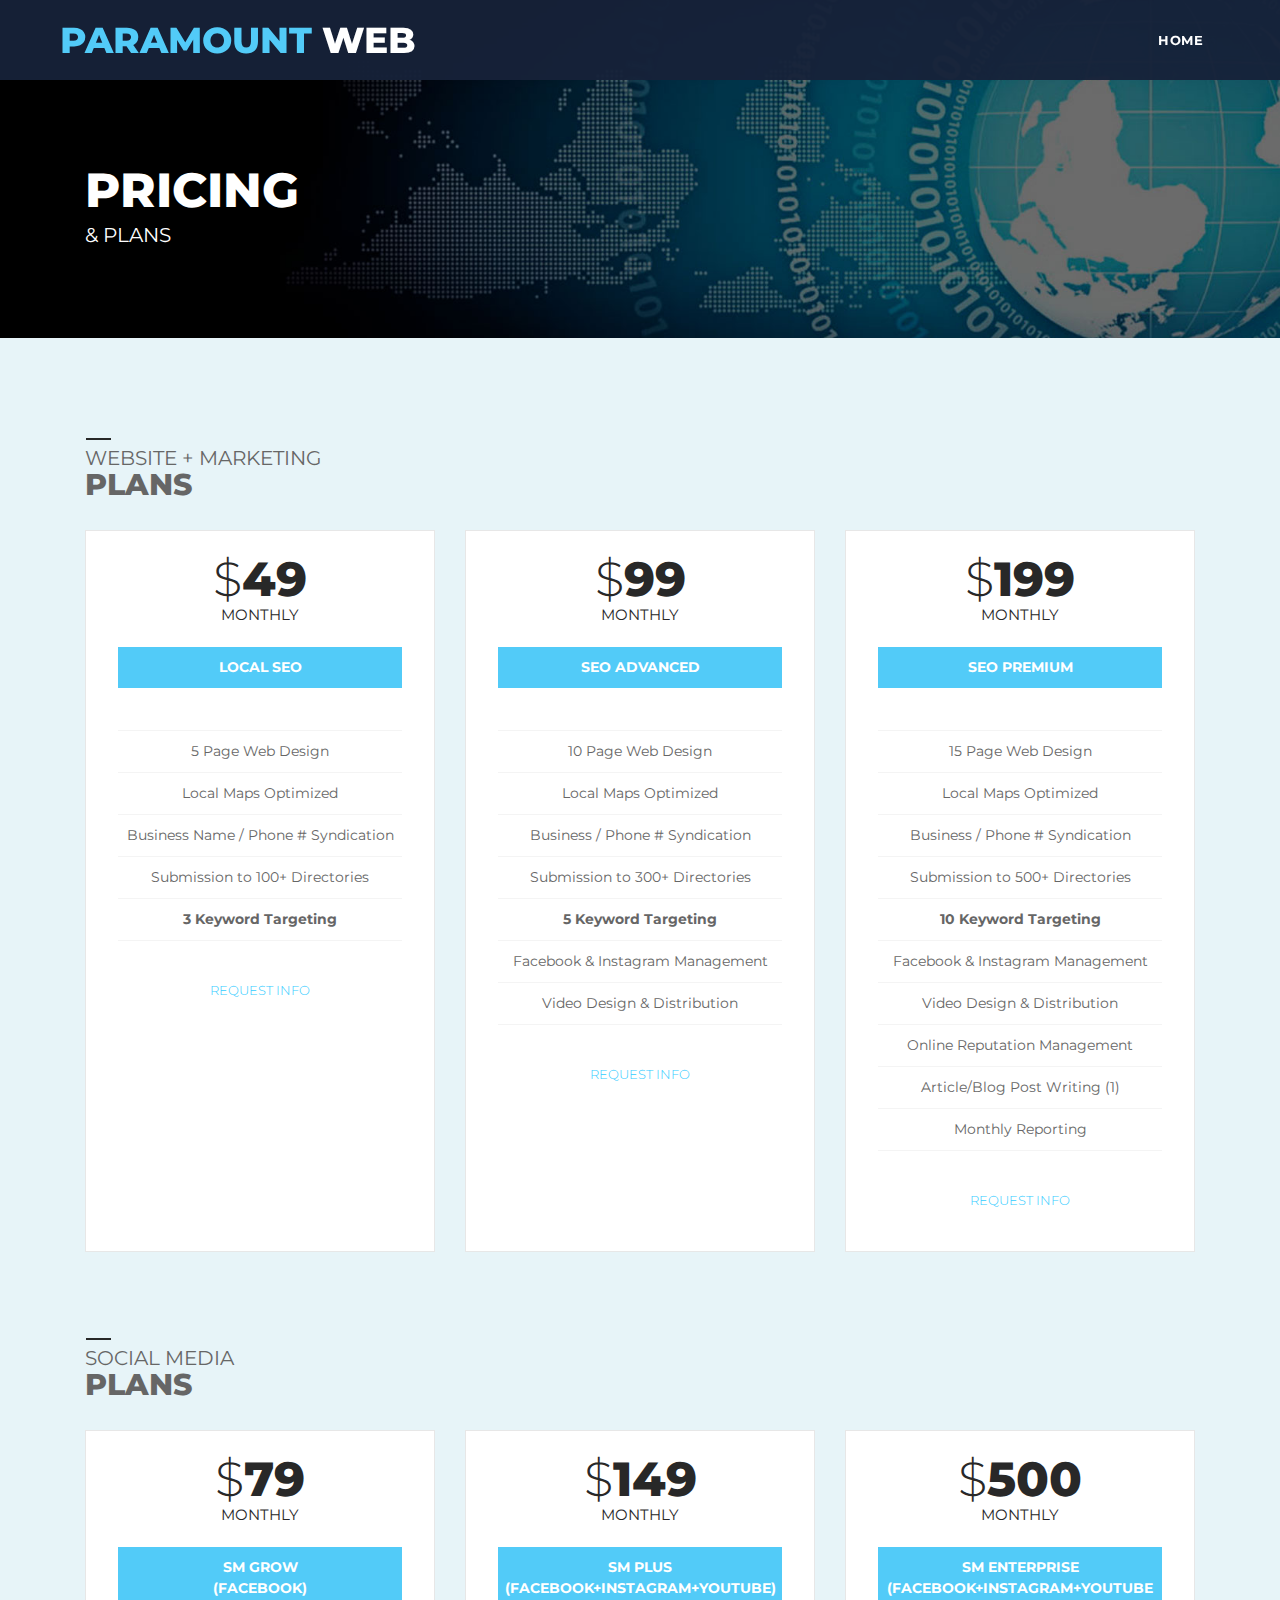
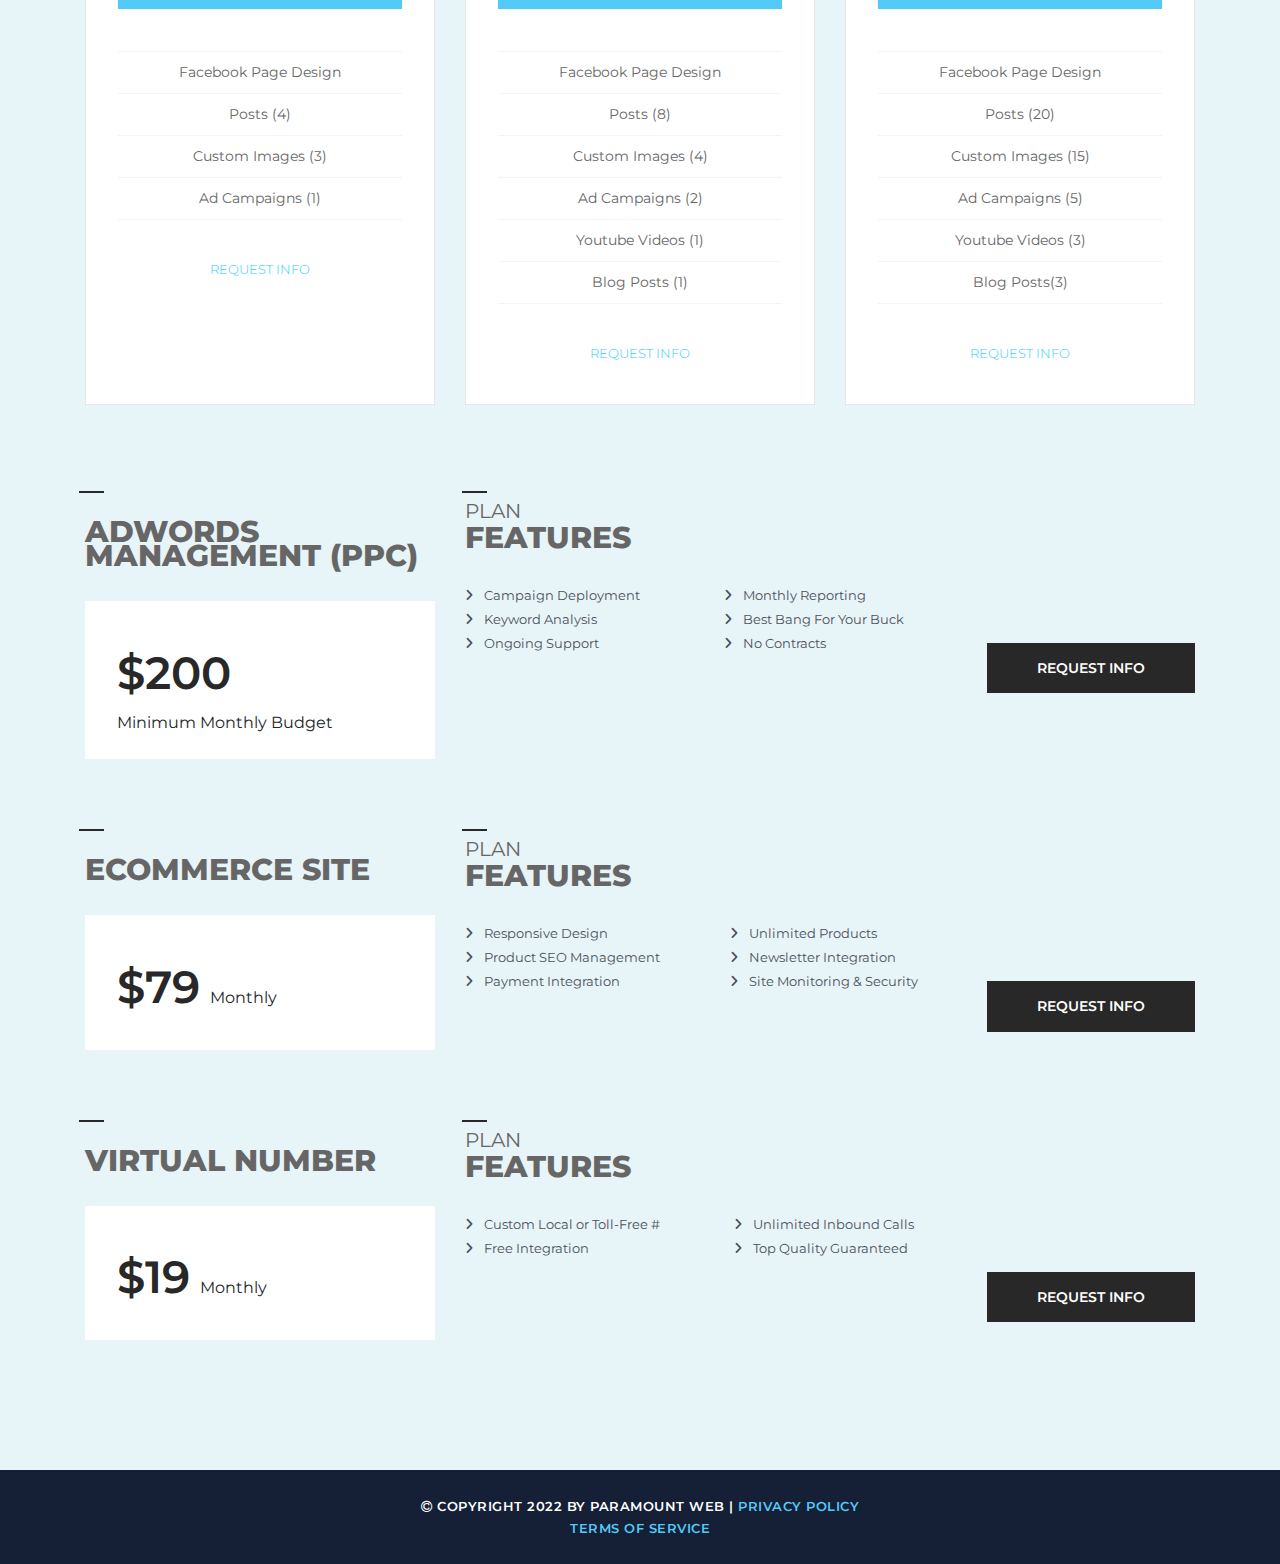
==== plans.html @ e4fd6c85 "finall push" ====
<!DOCTYPE html>
<html lang="en">

<head>
  <meta charset="utf-8" />
  <meta name="viewport" content="width=device-width, initial-scale=1, shrink-to-fit=no" />
  <meta name="description" content="" />
  <meta name="author" content="" />
  <link href="https://fonts.googleapis.com/css?family=Montserrat:100,200,300,400,500,600,700,800,900"
    rel="stylesheet" />

  <title>Paramount Web : A Full Service Web Design & Marketing Firm</title>

  <!-- Bootstrap core CSS -->
  <link href="vendor/bootstrap/css/bootstrap.min.css" rel="stylesheet" />
  <link rel="stylesheet" href="https://cdnjs.cloudflare.com/ajax/libs/font-awesome/6.1.1/css/all.min.css" />

  <!-- Additional CSS Files -->
  <link rel="stylesheet" href="css/fontawesome.css" />
  <link rel="stylesheet" href="css/style.css" />
  <link rel="stylesheet" href="css/owl.css" />
  <link rel="stylesheet" href="css/lightbox.css" />
</head>

<body>
  <!--header-->
  <header class="main-header clearfix" role="header">
    <div class="logo">
      <a href="#"><em>Paramount</em> Web</a>
    </div>
    <a href="#menu" class="menu-link"><i class="fa fa-bars"></i></a>
    <nav id="menu" class="main-nav" role="navigation">
      <ul class="main-menu">
        <li><a href="index.html">Home</a></li>
        <!-- <li><a href="#section2">About Us</a>
        <li><a href="#section4">Services</a></li>
        <li><a href="plans.html">Plans & Pricing</a></li>
        <li><a href="#section5">Our Work</a></li>
        <li><a href="#section7">Gallery</a></li>
        <li><a href="#section6">Contact</a></li> -->
      </ul>
    </nav>
  </header>
  <!--header-end-->

  <!-- breadcumb -->
  <div class="breadcumb">
    <div class="container">
      <h1>
        Pricing<span class="m_1"><br />
          & Plans</span>
      </h1>
    </div>
  </div>
  <!-- breadcumb-end -->

  <!-- main -->
  <div class="main">
    <div class="container">
      <div class="pricingPlan">
        <div class="websiteMarketing">
          <div class="section__title">
            <h4 class="title">
              <p class="para">
                <span class="m_1">WEBSITE + MARKETING<br /> </span>Plans
              </p>
            </h4>
          </div>
          <div class="row">
            <div class="col-md-4 mb-3">
              <div class="pricing-table-grid plan_box">
                <h3>
                  <span class="dollar">$</span>49<br />
                  <span class="month">Monthly</span>
                </h3>
                <ul>
                  <li><span>Local SEO </span></li>
                  <li><a href="#">5 Page Web Design</a></li>
                  <li><a href="#">Local Maps Optimized</a></li>
                  <li><a href="#">Business Name / Phone # Syndication</a></li>
                  <li><a href="#">Submission to 100+ Directories</a></li>
                  <li>
                    <a href="#"><strong>3 Keyword Targeting</strong></a>
                  </li>
                </ul>
                <div class="reqInfo">
                  <p>&nbsp;</p>
                  <p><a href="contact.html">REQUEST INFO </a></p>
                </div>
              </div>
            </div>
            <div class="col-md-4 mb-3">
              <div class="pricing-table-grid plan_box">
                <h3>
                  <span class="dollar">$</span>99<br />
                  <span class="month">Monthly</span>
                </h3>
                <ul>
                  <li><span>SEO Advanced</span></li>
                  <li><a href="#">10 Page Web Design</a></li>
                  <li><a href="#">Local Maps Optimized </a></li>
                  <li><a href="#">Business / Phone # Syndication </a></li>
                  <li><a href="#">Submission to 300+ Directories</a></li>
                  <li>
                    <a href="#"><strong>5 Keyword Targeting</strong></a>
                  </li>
                  <li>
                    <a href="#">Facebook &amp; Instagram Management </a>
                  </li>
                  <li><a href="#">Video Design &amp; Distribution </a></li>
                </ul>
                <div class="reqInfo">
                  <p>&nbsp;</p>
                  <p><a href="contact.html">REQUEST INFO </a></p>
                </div>
              </div>
            </div>
            <div class="col-md-4 mb-3">
              <div class="pricing-table-grid plan_box">
                <h3>
                  <span class="dollar">$</span>199<br />
                  <span class="month">MONTHLY</span>
                </h3>
                <ul>
                  <li><span>SEO Premium</span></li>
                  <li><a href="#">15 Page Web Design</a></li>
                  <li><a href="#">Local Maps Optimized </a></li>
                  <li><a href="#">Business / Phone # Syndication</a></li>
                  <li><a href="#">Submission to 500+ Directories</a></li>
                  <li>
                    <a href="#"><strong>10 Keyword Targeting</strong></a>
                  </li>
                  <li>
                    <a href="#">Facebook &amp; Instagram Management </a>
                  </li>
                  <li><a href="#">Video Design &amp; Distribution </a></li>
                  <li><a href="#">Online Reputation Management </a></li>
                  <li><a href="#">Article/Blog Post Writing (1)</a></li>
                  <li><a href="#">Monthly Reporting</a></li>
                </ul>
                <div class="reqInfo">
                  <p>&nbsp;</p>
                  <p><a href="contact.html">REQUEST INFO </a></p>
                </div>
              </div>
            </div>
          </div>
        </div>
        <div class="socialMedia section__padding">
          <div class="section__title">
            <h4 class="title">
              <p class="para">
                <span class="m_1">SOCIAL MEDIA<br /> </span>PLANS
              </p>
            </h4>
          </div>
          <div class="row">
            <div class="col-md-4 mb-3">
              <div class="pricing-table-grid plan_box">
                <h3>
                  <span class="dollar">$</span>79<br />
                  <span class="month">MONTHLY</span>
                </h3>
                <ul>
                  <li>
                    <span>SM Grow <br />(Facebook)</span>
                  </li>
                  <li><a href="#">Facebook Page Design</a></li>
                  <li><a href="#">Posts (4)</a></li>
                  <li><a href="#">Custom Images (3)</a></li>
                  <li><a href="#">Ad Campaigns (1)</a></li>
                </ul>
                <div class="reqInfo">
                  <p>&nbsp;</p>
                  <p><a href="contact.html">REQUEST INFO </a></p>
                </div>
              </div>
            </div>
            <div class="col-md-4 mb-3">
              <div class="pricing-table-grid plan_box">
                <h3>
                  <span class="dollar">$</span>149<br />
                  <span class="month">MONTHLY</span>
                </h3>
                <ul>
                  <li><span> SM Plus (Facebook+Instagram+Youtube)</span></li>
                  <li><a href="#">Facebook Page Design</a></li>
                  <li><a href="#">Posts (8) </a></li>
                  <li><a href="#">Custom Images (4) </a></li>
                  <li><a href="#">Ad Campaigns (2) </a></li>
                  <li><a href="#">Youtube Videos (1) </a></li>
                  <li><a href="#">Blog Posts (1) </a></li>
                </ul>
                <div class="reqInfo">
                  <p>&nbsp;</p>
                  <p><a href="contact.html">REQUEST INFO </a></p>
                </div>
              </div>
            </div>
            <div class="col-md-4 mb-3">
              <div class="pricing-table-grid plan_box">
                <h3>
                  <span class="dollar">$</span>500<br />
                  <span class="month">MONTHLY</span>
                </h3>
                <ul>
                  <li>
                    <span>SM Enterprise (Facebook+Instagram+Youtube</span>
                  </li>
                  <li><a href="#">Facebook Page Design</a></li>
                  <li><a href="#">Posts (20) </a></li>
                  <li><a href="#">Custom Images (15) </a></li>
                  <li><a href="#">Ad Campaigns (5) </a></li>
                  <li><a href="#">Youtube Videos (3) </a></li>
                  <li><a href="#">Blog Posts(3) </a></li>
                </ul>
                <div class="reqInfo">
                  <p>&nbsp;</p>
                  <p><a href="contact.html">REQUEST INFO </a></p>
                </div>
              </div>
            </div>
          </div>
        </div>
        <div class="adwords section__padding">
          <div class="row">
            <div class="col-md-4">
              <div class="section__title">
                <h4 class="title">
                  <p class="para">
                    <br />
                    Adwords Management (PPC)
                  </p>
                </h4>
              </div>
              <ul class="offer">
                <li>
                  <p class="m_3">
                    <span class="m_4"><br /> </span>$200
                  </p>
                </li>
                <li>Minimum Monthly Budget</li>
                <li class="last"></li>
              </ul>
            </div>
            <div class="col-md-8">
              <div class="section__title">
                <h4 class="title">
                  <p class="para">
                    <span class="m_1">Plan<br /> </span>Features
                  </p>
                </h4>
              </div>
              <div class="d-flex justify-content-between flex-wrap">
                <div class="list_1">
                  <ul>
                    <li>
                      <a href=""><i class="fa-solid fa-angle-right"></i> <span> Campaign
                          Deployment</span>
                      </a>
                    </li>
                    <li>
                      <a href="">
                        <i class="fa-solid fa-angle-right"></i> <span> Keyword
                          Analysis
                        </span> </a>
                    </li>
                    <li>
                      <a href="">
                        <i class="fa-solid fa-angle-right"></i> <span> Ongoing Support
                      </a></span>
                    </li>
                  </ul>
                </div>

                <div class="list_1">
                  <ul>
                    <li>
                      <a href="">
                        <i class="fa-solid fa-angle-right"></i> <span> Monthly
                          Reporting
                        </span> </a>
                    </li>
                    <li>
                      <a href="">
                        <i class="fa-solid fa-angle-right"></i> <span> Best Bang For
                          Your Buck</span>
                      </a>
                    </li>
                    <li>
                      <a href="">
                        <i class="fa-solid fa-angle-right"></i> <span> No Contracts
                      </a></span>
                    </li>
                  </ul>
                </div>

                <a class="but1" href="plans.html">Request Info</a>
              </div>
            </div>
          </div>
        </div>
        <div class="virtualNumber section__padding">
          <div class="row">
            <div class="col-md-4">
              <div class="section__title">
                <h4 class="title">
                  <p class="para">
                    <br />
                    ECOMMERCE SITE
                  </p>
                </h4>
              </div>
              <ul class="offer">
                <li>
                  <p class="m_3">
                    <span class="m_4"><br /> </span>$79
                  </p>
                </li>
                <li>Monthly</li>
                <li class="last"></li>
              </ul>
            </div>
            <div class="col-md-8">
              <div class="section__title">
                <h4 class="title">
                  <p class="para">
                    <span class="m_1">Plan<br /> </span>Features
                  </p>
                </h4>
              </div>
              <div class="d-flex justify-content-between flex-wrap">
                <div class="list_1">
                  <ul>
                    <li>
                      <a href="">
                        <i class="fa-solid fa-angle-right"></i> <span> Responsive
                          Design</span>
                      </a>
                    </li>
                    <li>
                      <a href="">
                        <i class="fa-solid fa-angle-right"></i> <span> Product SEO
                          Management</span>
                      </a>
                    </li>
                    <li>
                      <a href="">
                        <i class="fa-solid fa-angle-right"></i> <span> Payment
                          Integration
                        </span> </a>
                    </li>
                  </ul>
                </div>

                <div class="list_1">
                  <ul>
                    <li>
                      <a href="">
                        <i class="fa-solid fa-angle-right"></i> <span> Unlimited
                          Products</span>
                      </a>
                    </li>
                    <li>
                      <a href="">
                        <i class="fa-solid fa-angle-right"></i> <span> Newsletter
                          Integration</span>
                      </a>
                    </li>
                    <li>
                      <a href="">
                        <i class="fa-solid fa-angle-right"></i> <span> Site Monitoring
                          &amp; Security</span>
                      </a>
                    </li>
                  </ul>
                </div>

                <a class="but1" href="plans.html">Request Info</a>
              </div>
            </div>
          </div>
        </div>
        <div class="virtualNumber section__padding">
          <div class="row">
            <div class="col-md-4">
              <div class="section__title">
                <h4 class="title">
                  <p class="para">
                    <br />
                    VIRTUAL NUMBER
                  </p>
                </h4>
              </div>
              <ul class="offer">
                <li>
                  <p class="m_3">
                    <span class="m_4"><br /> </span>$19
                  </p>
                </li>
                <li>Monthly</li>
                <li class="last"></li>
              </ul>
            </div>
            <div class="col-md-8">
              <div class="section__title">
                <h4 class="title">
                  <p class="para">
                    <span class="m_1">Plan<br /> </span>Features
                  </p>
                </h4>
              </div>
              <div class="d-flex justify-content-between flex-wrap">
                <div class="list_1">
                  <ul>
                    <li>
                      <a href="">
                        <i class="fa-solid fa-angle-right"></i> <span> Custom Local or
                          Toll-Free #</span>
                      </a>
                    </li>
                    <li>
                      <a href="">
                        <i class="fa-solid fa-angle-right"></i> <span> Free
                          Integration
                        </span> </a>
                    </li>
                  </ul>
                </div>

                <div class="list_1">
                  <ul>
                    <li>
                      <a href=""><i class="fa-solid fa-angle-right"></i> <span> Unlimited
                          Inbound Calls</span>
                      </a>
                    </li>
                    <li>
                      <a href=""><i class="fa-solid fa-angle-right"></i> <span> Top Quality
                          Guaranteed</span>
                      </a>
                    </li>
                  </ul>
                </div>

                <a class="but1" href="plans.html">Request Info</a>
              </div>
            </div>
          </div>
        </div>
      </div>
    </div>
  </div>
  <!-- main-end -->

  <!--footer-->
  <footer>
    <div class="container">
      <div class="row">
        <div class="col-md-12">
          <p>
            <i class="fa fa-copyright"></i> Copyright 2022 by Paramount Web |
            <a href="privacy.html" rel="sponsored" target="_blank">Privacy Policy</a><br />
            <a href="terms.html" rel="sponsored" target="_blank">Terms Of Service</a>
          </p>
        </div>
      </div>
    </div>
  </footer>
  <!--footer-end -->

  <!-- Scripts -->
  <!-- Bootstrap core JavaScript -->
  <script src="vendor/jquery/jquery.min.js"></script>
  <script src="vendor/bootstrap/js/bootstrap.bundle.min.js"></script>

  <script src="js/isotope.min.js"></script>
  <script src="js/owl-carousel.js"></script>
  <script src="js/lightbox.js"></script>
  <script src="js/tabs.js"></script>
  <script src="js/video.js"></script>
  <script src="js/slick-slider.js"></script>
  <script src="js/custom.js"></script>
</body>

</html>
---- css/style.css ----
/*

*/

@import url(fontawesome.css);
@import url(
  "<link href="https://fonts.googleapis.com/css?family=Montserrat:100,
  200,
  300,
  400,
  500,
  600,
  700,
  800,
  900" rel="stylesheet">"
);
body {
  font-family: "Montserrat", sans-serif;
}
html {
  scroll-behavior: smooth;
}

/* Basic */

a {
  color: #3cf;
  text-decoration: none;
}

a:hover {
  color: #fc3;
  text-decoration: none;
}

ul {
  padding: 0px;
  margin: 0px;
  list-style: none;
}

p {
  font-size: 13px;
  line-height: 22px;
}

.section-heading {
  text-align: center;
  margin-bottom: 70px;
}
span.m_1 {
  font-weight: 400;
  font-size: 20px;
  line-height: 1.5em;
  text-transform: uppercase;
}

.section-heading h2:before {
  width: 1px;
  height: 100px;
  background-color: rgba(250, 250, 250, 0.1);
  position: absolute;
  top: -102px;
  content: "";
  left: 50%;
  transform: translate(-50%);
}

.section-heading h2 {
  margin-top: 100px;
  position: relative;
  font-size: 18px;
  font-weight: 500;
  color: #fff;
  letter-spacing: 0.5px;
  display: inline-block;
  padding: 15px 20px;
  border: 2px solid rgba(250, 250, 250, 0.1);
}

/* Buttons */

.main-button a {
  background-color: #52cbf8;
  color: #fff;
  font-size: 13px;
  text-transform: uppercase;
  letter-spacing: 0.5px;
  font-weight: 700;
  padding: 12px 20px;
  display: inline-block;
  outline: none;
}

a.menu-link {
  display: none;
}

@media screen and (max-width: 950px) {
  a.menu-link {
    float: right;
    display: block;
    font-size: 36px;
    color: #fff;
    padding-right: 30px;
    padding-top: 15px;
  }
  nav[role="navigation"] {
    clear: both;
    opacity: 0;
  }
  .js nav[role="navigation"] {
    overflow: hidden;
    max-height: 0;
    visibility: hidden;
  }
  nav[role="navigation"].active {
    max-height: 20em;
    height: 20em;
    overflow-y: scroll;
    transition: all 0.3s ease-out;
    visibility: visible;
    opacity: 1;
  }
  nav[role="navigation"] ul {
    top: 0;
    width: 100%;
    position: relative;
    margin: 0;
    padding: 0;
    border-top: 1px solid rgba(250, 250, 250, 0.25);
    background-color: rgba(22, 34, 57, 0.99);
  }
  nav[role="navigation"] li a {
    display: block;
    padding: 15px 0px;
    border-bottom: 1px solid rgba(250, 250, 250, 0.25);
    text-align: center;
    color: #fff;
    font-size: 13px;
    text-transform: uppercase;
    font-weight: 700;
    line-height: 1.5;
  }
  nav[role="navigation"] li:hover a,
  nav[role="navigation"] li.active a {
    color: #52cbf8;
  }

  @media screen and (min-width: 951px) {
    .js nav[role="navigation"] {
      max-height: none;
    }

    nav[role="navigation"] li {
      display: inline-block;
      margin: 0 0.25em;
    }
    nav[role="navigation"] li a {
      border: 0;
    }
  }
}

/* Header */

@media screen and (max-width: 1050px) {
  .main-header .logo {
    padding-left: 30px !important;
  }

  .main-menu {
    padding-right: 30px !important;
  }

  .main-menu li {
    margin-left: 5px !important;
  }
}

.main-header {
  background-color: rgba(22, 34, 57, 0.95);
  height: 80px;
  position: fixed;
  z-index: 12;
  width: 100%;
  top: 0;
}

.main-header .logo {
  float: left;
  line-height: 80px;
  padding-left: 60px;
}

.main-header .logo a {
  font-size: 36px;
  text-transform: uppercase;
  font-weight: 800;
  color: #fff;
}
.main-header .logo a em {
  font-style: normal;
  color: #52cbf8;
}

.main-menu {
  float: right;
  padding-right: 60px;
}

.main-menu li {
  display: inline-block;
  line-height: 79px;
  margin-left: 15px;
  position: relative;
}

.main-menu li:first-child {
  margin-left: 0px;
}

.main-menu li a {
  padding: 10px 15px;
  font-size: 13px;
  text-transform: uppercase;
  letter-spacing: 0.5px;
  font-weight: 700;
  color: #fff;
  border: 2px solid transparent;
  transition: all 0.5s;
}

.main-menu li.has-submenu a:after {
  content: "\f107";
  font-family: "FontAwesome";
  margin-left: 5px;
}

.main-menu li.has-submenu ul li a:after {
  display: none;
}

.main-menu li .sub-menu {
  position: absolute;
  width: 160px;
  background-color: #18233a;
  opacity: 0;
  visibility: hidden;
  transition: all 0.5s;
}

.main-menu li:hover .sub-menu {
  opacity: 1;
  visibility: visible;
}

.main-menu li .sub-menu li {
  display: block;
  line-height: 20px;
  margin-left: 0px;
  margin-bottom: 15px;
  padding-bottom: 15px;
  border-bottom: 1px solid #121b2f;
}

.main-menu li .sub-menu li:first-child {
  padding-top: 15px;
}

.main-menu li .sub-menu li:last-child {
  margin-bottom: 0px;
  border-bottom: none;
}

.main-menu li .sub-menu li a {
  font-size: 12px;
  font-weight: 500;
  padding: 0px 15px;
  letter-spacing: 0.5px;
  border: none;
  transition: all 0.5s;
}

.main-menu li .sub-menu li a:hover {
  color: #52cbf8;
  border: none;
}

.main-nav li:hover a,
.main-nav li.active a {
  border: 2px solid #52cbf8;
}

@media (max-width: 950px) {
  .main-nav li:hover a,
  .main-nav li.active a {
    border: 2px solid transparent;
    border-bottom: 1px solid rgba(250, 250, 250, 0.25);
  }
}

/* Slider */

.main-banner {
  position: relative;
  max-height: 100%;
  overflow: hidden;
  margin-bottom: -7px;
}

#bg-video {
  min-width: 100%;
  min-height: 100vh;
  max-width: 100%;
  max-height: 100vh;
  object-fit: cover;
  z-index: -1;
}

#bg-video::-webkit-media-controls {
  display: none !important;
}

.video-overlay {
  position: absolute;
  background-color: rgba(22, 34, 57, 0.85);
  top: 0;
  left: 0;
  bottom: 7px;
  width: 100%;
}

.main-banner .caption {
  text-align: center;
  position: absolute;
  width: 80%;
  left: 50%;
  top: 50%;
  transform: translate(-50%, -50%);
}

.main-banner .caption h6 {
  margin-top: 0px;
  font-size: 18px;
  text-transform: uppercase;
  font-weight: 600;
  color: #fff;
  letter-spacing: 1px;
}

.main-banner .caption h2 {
  margin-top: 30px;
  margin-bottom: 30px;
  font-size: 64px;
  text-transform: uppercase;
  font-weight: 800;
  color: #fff;
  letter-spacing: 1px;
}

.main-banner .caption h2 em {
  font-style: normal;
  color: #52cbf8;
  font-weight: 900;
}

@media screen and (max-width: 1180px) {
  .main-banner .caption h6 {
    font-weight: 500;
  }

  .main-banner .caption h2 {
    font-size: 58px;
  }
}
@media screen and (max-width: 767px) {
  .main-banner .caption h6 {
    font-weight: 500;
  }

  .main-banner .caption h2 {
    font-size: 36px;
  }
}

/* Features */

section.features .col-4 {
  padding-left: 0px;
  padding-right: 0px;
}

.features-post {
  position: relative;
  margin-bottom: 0px;
}

.features-thumb {
  overflow: hidden;
  position: relative;
}

.features-thumb img {
  width: 100%;
}

.features-content {
  position: absolute;
  bottom: 0;
  left: 0;
  width: 100%;
  background-color: #0c1228;
  color: #fff;
  padding: 40px;
}

.features-content:hover {
  background-color: #52cbf8;
  box-shadow: 0px 0px 30px rgba(0, 0, 0, 0.5);
}

.features-content h4 {
  font-size: 16px;
  text-transform: uppercase;
  font-weight: 700;
  color: #fff;
  letter-spacing: 1px;
  margin-bottom: 0px;
}

.features-content h4 i {
  margin-right: 15px;
  font-size: 24px;
}

.features-content p {
  margin-bottom: 0px;
}

.features-content a {
  margin-top: 15px;
  display: inline-block;
  text-transform: uppercase;
  color: #fff;
  letter-spacing: 0.5px;
  font-weight: 700;
  font-size: 14px;
  border-bottom: 2px solid #fff;
}

.features-content p.hidden-sm {
  display: none;
}

.second-features,
.third-features {
  border-left: 1px solid rgba(250, 250, 250, 0.1);
}

.content-hide {
  margin-top: 15px;
  display: none;
}

.content-hide p {
  color: #fff;
}

@media screen and (max-width: 767px) {
  .features-content {
    padding: 15px;
  }
  .features-content h4 i {
    display: block;
    margin-bottom: 10px;
  }
  .features-content h4 {
    font-size: 14px;
  }
  .features-content p {
    display: none;
  }
  .features-content p.hidden-sm {
    display: block;
  }
  .features-content a {
    letter-spacing: 0px;
    font-size: 13px;
    font-weight: 600;
  }
}

/* Why Choosing Us */

section.why-us {
  background-image: url(../images/choosing-bg.jpg);
  background-color: #172238;
  background-repeat: no-repeat;
  background-size: cover;
  padding-bottom: 100px;
}

#tabs {
  text-align: center;
}
#tabs ul {
  margin: 0;
  padding: 0;
  -webkit-column-count: 3;
  -moz-column-count: 3;
  column-count: 3;
  -webkit-column-gap: 0;
  -moz-column-gap: 0;
  column-gap: 0;
}
#tabs ul::after {
  clear: both;
  content: "";
  display: table;
}
#tabs ul li {
  display: block;
  font-weight: 400;
  font-size: 1.2em;
  letter-spacing: 1px;
  text-align: center;
}
#tabs ul li a {
  display: block;
  font-size: 13px;
  font-weight: 700;
  letter-spacing: 1px;
  cursor: pointer;
  outline: 0;
  padding-bottom: 30px;
  color: #fff;
  text-decoration: none;
  text-transform: uppercase;
  position: relative;
}
#tabs ul li a:after {
  transition: all 0.3s;
  width: 10px;
  height: 10px;
  background-color: #fff;
  content: "";
  position: absolute;
  left: 50%;
  transform: translate(-50%);
  bottom: 0;
}
#tabs ul li a:before {
  transition: all 0.3s;
  width: 25px;
  height: 25px;
  border: 2px solid transparent;
  background-color: transparent;
  content: "";
  position: absolute;
  left: 50%;
  transform: translate(-50%);
  bottom: -5px;
}
#tabs ul li span {
  display: block;
  margin-bottom: 0.75em;
}
#tabs ul .ui-tabs-active {
}
#tabs ul .ui-tabs-active a {
  color: #52cbf8;
}
#tabs ul .ui-tabs-active a:after {
  background-color: #52cbf8;
  width: 15px;
  height: 15px;
}
#tabs ul .ui-tabs-active a:before {
  border-color: #52cbf8;
}
#tabs h4 {
  margin-top: 60px;
  font-size: 32px;
  font-weight: 700;
  letter-spacing: 1px;
  color: #fff;
  margin-bottom: 30px;
}

#tabs p {
  color: #fff;
  font-size: 15px;
  line-height: 28px;
}

.tabs-content {
  margin-top: 60px;
  text-align: left;
}

@media screen and (max-width: 767px) {
  .tabs-content {
    text-align: center;
  }
}

.tabs-content img {
  width: 100%;
  overflow: hidden;
  padding-right: 45px;
}

@media screen and (max-width: 767px) {
  .tabs-content img {
    padding-right: 0px;
  }
}

/* Coming Soon */

section.coming-soon {
  background-image: url(../images/coming-soon-bg.jpg);
  background-repeat: no-repeat;
  background-size: cover;
  background-color: #172238;
  padding: 120px 0px;
}

section.coming-soon .continer .counter div {
  display: inline-block;
}
section.coming-soon .continer h4 {
  /* margin-top: 100px; */
  font-size: 30px;
  color: #fff;
  font-weight: 800;
  letter-spacing: 0.5px;
  line-height: 40px;
  margin-bottom: 30px;
}
section.coming-soon .continer h4 em {
  font-style: normal;
  color: #52cbf8;
}
section.coming-soon .continer p {
  color: #fff;
  font-size: 1rem;
}

@media screen and (max-width: 767px) {
  section.coming-soon .continer h4 {
    text-align: center;
  }
  section.coming-soon .continer p {
    text-align: center;
  }
}

section.coming-soon .continer .counter .days,
section.coming-soon .continer .counter .hours,
section.coming-soon .continer .counter .minutes,
section.coming-soon .continer .counter .seconds {
  width: 22%;
  height: 140px;
  float: left;
  text-align: center;
  font-size: 48px;
  font-weight: 800;
  letter-spacing: 1px;
  color: #fff;
  background-color: rgba(250, 250, 250, 0.1);
}
@media screen and (max-width: 992px) {
  section.coming-soon .continer .counter .days,
  section.coming-soon .continer .counter .hours,
  section.coming-soon .continer .counter .minutes,
  section.coming-soon .continer .counter .seconds {
    font-size: 26px;
  }

  section.coming-soon .continer .counter .days .value,
  section.coming-soon .continer .counter .hours .value,
  section.coming-soon .continer .counter .minutes .value,
  section.coming-soon .continer .counter .seconds .value {
    margin-top: 40px !important;
  }

  section.coming-soon .continer .counter span {
    font-size: 14px !important;
  }
}
section.coming-soon .continer .counter .days,
section.coming-soon .continer .counter .hours,
section.coming-soon .continer .counter .minutes {
  margin-right: 4%;
}
section.coming-soon .continer .counter .days .value,
section.coming-soon .continer .counter .hours .value,
section.coming-soon .continer .counter .minutes .value,
section.coming-soon .continer .counter .seconds .value {
  margin-top: 15px;
  display: block;
  width: 100%;
}

section.coming-soon .continer .counter span {
  font-size: 18px;
  text-transform: uppercase;
  color: #52cbf8;
  font-weight: 500;
  letter-spacing: 1px;
  margin-top: 0px;
  display: block;
}

section.coming-soon .right-content {
  margin-left: 30px;
}

@media screen and (max-width: 767px) {
  section.coming-soon .right-content {
    margin-top: 60px;
    margin-left: 0px;
  }
}

section.coming-soon .top-content {
  margin-bottom: -8px;
}

section.coming-soon .top-content h6 {
  font-size: 14px;
  color: #fff;
  background-color: rgba(250, 250, 250, 0.2);
  padding: 30px;
  text-align: center;
  line-height: 24px;
}

section.coming-soon .top-content h6 em {
  font-style: normal;
  font-weight: 600;
}

section.coming-soon form {
  background-color: rgba(250, 250, 250, 0.1);
  padding: 30px;
  width: 100%;
  text-align: center;
}
.submitBtn {
  margin-bottom: 0% !important;
}

section.coming-soon form input {
  width: 100%;
  height: 40px;
  background-color: rgba(250, 250, 250, 0.1);
  border-radius: 0px;
  border: none;
  outline: none;
  color: #fff;
  font-size: 13px;
  margin-bottom: 0.875rem;
  letter-spacing: 0.5px;
}

section.coming-soon form input:focus {
  outline: none;
  border: none;
  box-shadow: none;
  color: #fff;
  background-color: rgba(250, 250, 250, 0.1);
}

section.coming-soon form::placeholder {
  color: #fff;
}
section.coming-soon form input::placeholder {
  color: #fff;
}
section.coming-soon form input::placeholder {
  color: #fff;
}

section.coming-soon form button {
  margin-top: 10px;
  background-color: #52cbf8;
  color: #fff;
  font-size: 13px;
  text-transform: uppercase;
  letter-spacing: 0.5px;
  font-weight: 700;
  padding: 12px 20px;
  display: inline-block;
  outline: none;
  box-shadow: none;
  border: none;
}

/* Courses */
section.courses .owl-carousel .owl-stage {
  display: flex;
}

section.courses {
  background-image: url(../images/choosing-bg.jpg);
  background-repeat: no-repeat;
  background-size: cover;
  background-color: #172238;
  padding-bottom: 100px;
  padding: 0px 30px 100px 30px;
}

section.courses .item {
  height: 100% !important;
  background-color: #fff;
  border-radius: 5px;
}
section.courses .item img {
  border-top-right-radius: 5px;
  border-top-left-radius: 5px;
}

section.courses .item .down-content {
  padding: 30px;
  border-bottom-right-radius: 5px;
  border-bottom-left-radius: 5px;
}

section.courses .item .down-content h4 {
  font-size: 16px;
  text-transform: uppercase;
  color: #1e1e1e;
  letter-spacing: 0.5px;
  font-weight: 700;
  margin-top: 0px;
  margin-bottom: 20px;
}

/* section.courses .item .down-content p {
  margin-bottom: 25px;
} */

section.courses .item .down-content img {
  width: 40px;
  border: 2px solid #52cbf8;
  border-radius: 50%;
  text-align: left;
  display: inline-block;
}

section.courses .item .down-content .text-button-pay {
  float: right;
  display: inline-block;
  margin-top: -30px;
}

section.courses .item .down-content .text-button-pay a {
  color: #52cbf8;
  font-size: 13px;
}

section.courses .item .down-content .text-button-free {
  float: right;
  display: inline-block;
  margin-top: -30px;
}

section.courses .item .down-content .text-button-free a {
  color: #7a7a7a;
  font-size: 13px;
}

section.courses .owl-carousel .owl-nav {
  display: none;
}

section.courses .owl-carousel .owl-dots {
  text-align: center;
}

section.courses .owl-carousel button.owl-dot {
  width: 10px;
  height: 10px;
  background-color: #fff;
  margin: 50px 10px 0px 10px;
  outline: none;
}
section.courses .owl-carousel button.active {
  background-color: #52cbf8;
}

/* Video & gallery */

section.gallery {
  background-image: url(../images/video-bg.jpg);
  background-repeat: no-repeat;
  background-size: cover;
  background-color: #172238;
  padding: 120px 0px;
  overflow: hidden;
}
section.video {
  background-image: url(../images/video-bg.jpg);
  background-repeat: no-repeat;
  background-size: cover;
  background-color: #172238;
  padding: 120px 0px;
}
section.gallery .owl-stage-outer {
  overflow: hidden;
}
section.gallery .owl-stage-outer .owl-stage {
  display: flex;
  text-align: center;
}
section.gallery .owl-stage-outer .owl-stage img {
  width: 100%;
  height: 100%;
  object-fit: contain;
}
section.gallery .owl-stage .owl-stage-outer {
  overflow: hidden !important;
}
section.gallery .owl-nav button {
  position: absolute;
  top: 50%;
  background-color: #000;
  color: #fff;
  margin: 0;
  transition: all 0.3s ease-in-out;
  border: 1px solid #52cbf8;
}
section.gallery .owl-nav button.owl-prev {
  left: 0;
}
section.gallery .owl-nav button.owl-next {
  right: 0;
}

section.gallery .owl-dots {
  text-align: center;
  padding-top: 15px;
}
section.gallery .owl-dots button.owl-dot {
  width: 15px;
  height: 15px;
  border-radius: 50%;
  display: inline-block;
  background: #ccc;
  margin: 0 3px;
}
section.gallery .owl-dots button.owl-dot.active {
  background-color: #52cbf8;
}
section.gallery .owl-dots button.owl-dot:focus {
  outline: none;
}
section.gallery .owl-nav button {
  position: absolute;
  top: 50%;
  transform: translateY(-50%);
  background: rgba(255, 255, 255, 0.38) !important;
}
section.gallery span {
  font-size: 70px;
  position: relative;
  top: -5px;
}
section.gallery .owl-nav button:focus {
  outline: none;
}

section.video .left-content,
section.gallery .left-content {
  color: #fff;
}

section.video .left-content span,
section.gallery .left-content span {
  text-transform: uppercase;
  font-size: 14px;
  letter-spacing: 0.5px;
}

section.video .left-content h4,
section.gallery .left-content h4 {
  margin-top: 20px;
  font-size: 30px;
  color: #fff;
  font-weight: 800;
  letter-spacing: 0.5px;
  line-height: 40px;
  margin-bottom: 20px;
}
section.video .left-content h4 em,
section.gallery .left-content em {
  font-style: normal;
  color: #52cbf8;
}

section.video .left-content .main-button {
  margin-top: 30px;
}

.video-item {
  position: relative;
  width: 100%;
  max-width: 600px;
  margin: 0px auto 0;
}

@media screen and (max-width: 767px) {
  section.video .left-content {
    margin-bottom: 45px;
  }

  section.video .first-item .first-content h4,
  section.video .second-item .second-content h4 {
    text-align: center;
  }
}

.video-item figure {
  position: relative;
  width: 100%;
  font-size: 0;
}
.video-item figure img {
  width: 100%;
}
.video-item figure a:before {
  content: "";
  position: absolute;
  bottom: 10px;
  right: 15px;
  width: 60px;
  height: 60px;
  margin-top: -32.5px;
  margin-left: -32.5px;
  border-radius: 50%;
  background-color: #52cbf8;
  z-index: 10;
}
.video-item figure a:after {
  content: "";
  position: absolute;
  bottom: 27.5px;
  right: 20px;
  margin-top: -12.5px;
  margin-left: -7px;
  border: solid 13px transparent;
  border-left: solid 20px;
  border-left-color: #fff;
  z-index: 10;
}
.video-item figure a:hover:before {
  background-color: #52cbf8;
}

.video-item .video-caption {
  position: absolute;
  z-index: 10;
  background-color: rgba(250, 250, 250, 0.75);
  height: 80px;
  width: 100%;
  padding: 27px 30px;
  bottom: 0;
}

.video-item .video-caption h4 {
  font-size: 20px;
  text-transform: uppercase;
  font-weight: 700;
  letter-spacing: 1px;
}

/* Magnific Popup CSS */
.mfp-bg {
  top: 0;
  left: 0;
  width: 100%;
  height: 100%;
  z-index: 1042;
  overflow: hidden;
  position: fixed;
  background: #0b0b0b;
  opacity: 0.8;
}

.mfp-wrap {
  top: 0;
  left: 0;
  width: 100%;
  height: 100%;
  z-index: 1043;
  position: fixed;
  outline: none !important;
  -webkit-backface-visibility: hidden;
}

.mfp-container {
  text-align: center;
  position: absolute;
  width: 100%;
  height: 100%;
  left: 0;
  top: 0;
  padding: 0 8px;
  box-sizing: border-box;
}

.mfp-container:before {
  content: "";
  display: inline-block;
  height: 100%;
  vertical-align: middle;
}

.mfp-align-top .mfp-container:before {
  display: none;
}

.mfp-content {
  position: relative;
  display: inline-block;
  vertical-align: middle;
  margin: 0 auto;
  text-align: left;
  z-index: 1045;
}

.mfp-inline-holder .mfp-content,
.mfp-ajax-holder .mfp-content {
  width: 100%;
  cursor: auto;
}

.mfp-ajax-cur {
  cursor: progress;
}

.mfp-zoom-out-cur,
.mfp-zoom-out-cur .mfp-image-holder .mfp-close {
  cursor: -moz-zoom-out;
  cursor: -webkit-zoom-out;
  cursor: zoom-out;
}

.mfp-zoom {
  cursor: pointer;
  cursor: -webkit-zoom-in;
  cursor: -moz-zoom-in;
  cursor: zoom-in;
}

.mfp-auto-cursor .mfp-content {
  cursor: auto;
}

.mfp-close,
.mfp-arrow,
.mfp-preloader,
.mfp-counter {
  -webkit-user-select: none;
  -moz-user-select: none;
  user-select: none;
}

.mfp-loading.mfp-figure {
  display: none;
}

.mfp-hide {
  display: none !important;
}

.mfp-preloader {
  color: #ccc;
  position: absolute;
  top: 50%;
  width: auto;
  text-align: center;
  margin-top: -0.8em;
  left: 8px;
  right: 8px;
  z-index: 1044;
}

.mfp-preloader a {
  color: #ccc;
}

.mfp-preloader a:hover {
  color: #fff;
}

.mfp-s-ready .mfp-preloader {
  display: none;
}

.mfp-s-error .mfp-content {
  display: none;
}

button.mfp-close,
button.mfp-arrow {
  overflow: visible;
  cursor: pointer;
  background: transparent;
  border: 0;
  -webkit-appearance: none;
  display: block;
  outline: none;
  padding: 0;
  z-index: 1046;
  box-shadow: none;
  touch-action: manipulation;
}

button::-moz-focus-inner {
  padding: 0;
  border: 0;
}

.mfp-close {
  width: 44px;
  height: 44px;
  line-height: 44px;
  position: absolute;
  right: 0;
  top: 0;
  text-decoration: none;
  text-align: center;
  opacity: 0.65;
  padding: 0 0 18px 10px;
  color: #fff;
  font-style: normal;
  font-size: 28px;
  font-family: Arial, Baskerville, monospace;
}

.mfp-close:hover,
.mfp-close:focus {
  opacity: 1;
}

.mfp-close:active {
  top: 1px;
}

.mfp-close-btn-in .mfp-close {
  color: #333;
}

.mfp-image-holder .mfp-close,
.mfp-iframe-holder .mfp-close {
  color: #fff;
  right: -6px;
  text-align: right;
  padding-right: 6px;
  width: 100%;
}

.mfp-counter {
  position: absolute;
  top: 0;
  right: 0;
  color: #ccc;
  font-size: 12px;
  line-height: 18px;
  white-space: nowrap;
}

.mfp-arrow {
  position: absolute;
  opacity: 0.65;
  margin: 0;
  top: 50%;
  margin-top: -55px;
  padding: 0;
  width: 90px;
  height: 110px;
  -webkit-tap-highlight-color: transparent;
}

.mfp-arrow:active {
  margin-top: -54px;
}

.mfp-arrow:hover,
.mfp-arrow:focus {
  opacity: 1;
}

.mfp-arrow:before,
.mfp-arrow:after {
  content: "";
  display: block;
  width: 0;
  height: 0;
  position: absolute;
  left: 0;
  top: 0;
  margin-top: 35px;
  margin-left: 35px;
  border: medium inset transparent;
}

.mfp-arrow:after {
  border-top-width: 13px;
  border-bottom-width: 13px;
  top: 8px;
}

.mfp-arrow:before {
  border-top-width: 21px;
  border-bottom-width: 21px;
  opacity: 0.7;
}

.mfp-arrow-left {
  left: 0;
}

.mfp-arrow-left:after {
  border-right: 17px solid #fff;
  margin-left: 31px;
}

.mfp-arrow-left:before {
  margin-left: 25px;
  border-right: 27px solid #3f3f3f;
}

.mfp-arrow-right {
  right: 0;
}

.mfp-arrow-right:after {
  border-left: 17px solid #fff;
  margin-left: 39px;
}

.mfp-arrow-right:before {
  border-left: 27px solid #3f3f3f;
}

.mfp-iframe-holder {
  padding-top: 40px;
  padding-bottom: 40px;
}

.mfp-iframe-holder .mfp-content {
  line-height: 0;
  width: 100%;
  max-width: 900px;
}

.mfp-iframe-holder .mfp-close {
  top: -40px;
}

.mfp-iframe-scaler {
  width: 100%;
  height: 0;
  overflow: hidden;
  padding-top: 56.25%;
}

.mfp-iframe-scaler iframe {
  position: absolute;
  display: block;
  top: 0;
  left: 0;
  width: 100%;
  height: 100%;
  box-shadow: 0 0 8px rgba(0, 0, 0, 0.6);
  background: #000;
}

/* Main image in popup */
img.mfp-img {
  width: auto;
  max-width: 100%;
  height: auto;
  display: block;
  line-height: 0;
  box-sizing: border-box;
  padding: 40px 0 40px;
  margin: 0 auto;
}

/* The shadow behind the image */
.mfp-figure {
  line-height: 0;
}

.mfp-figure:after {
  content: "";
  position: absolute;
  left: 0;
  top: 40px;
  bottom: 40px;
  display: block;
  right: 0;
  width: auto;
  height: auto;
  z-index: -1;
  box-shadow: 0 0 8px rgba(0, 0, 0, 0.6);
  background: #444;
}

.mfp-figure small {
  color: #bdbdbd;
  display: block;
  font-size: 12px;
  line-height: 14px;
}

.mfp-figure figure {
  margin: 0;
}

.mfp-bottom-bar {
  margin-top: -36px;
  position: absolute;
  top: 100%;
  left: 0;
  width: 100%;
  cursor: auto;
}

.mfp-title {
  text-align: left;
  line-height: 18px;
  color: #f3f3f3;
  word-wrap: break-word;
  padding-right: 36px;
}

.mfp-image-holder .mfp-content {
  max-width: 100%;
}

.mfp-gallery .mfp-image-holder .mfp-figure {
  cursor: pointer;
}

@media screen and (max-width: 800px) and (orientation: landscape), screen and (max-height: 300px) {
  /**
       * Remove all paddings around the image on small screen
       */
  .mfp-img-mobile .mfp-image-holder {
    padding-left: 0;
    padding-right: 0;
  }

  .mfp-img-mobile img.mfp-img {
    padding: 0;
  }

  .mfp-img-mobile .mfp-figure:after {
    top: 0;
    bottom: 0;
  }

  .mfp-img-mobile .mfp-figure small {
    display: inline;
    margin-left: 5px;
  }

  .mfp-img-mobile .mfp-bottom-bar {
    background: rgba(0, 0, 0, 0.6);
    bottom: 0;
    margin: 0;
    top: auto;
    padding: 3px 5px;
    position: fixed;
    box-sizing: border-box;
  }

  .mfp-img-mobile .mfp-bottom-bar:empty {
    padding: 0;
  }

  .mfp-img-mobile .mfp-counter {
    right: 5px;
    top: 3px;
  }

  .mfp-img-mobile .mfp-close {
    top: 0;
    right: 0;
    width: 35px;
    height: 35px;
    line-height: 35px;
    background: rgba(0, 0, 0, 0.6);
    position: fixed;
    text-align: center;
    padding: 0;
  }
}
@media all and (max-width: 900px) {
  .mfp-arrow {
    -webkit-transform: scale(0.75);
    transform: scale(0.75);
  }

  .mfp-arrow-left {
    -webkit-transform-origin: 0;
    transform-origin: 0;
  }

  .mfp-arrow-right {
    -webkit-transform-origin: 100%;
    transform-origin: 100%;
  }

  .mfp-container {
    padding-left: 6px;
    padding-right: 6px;
  }
}

/* Contact */

section.contact {
  background-image: url(../images/contact-bg.jpg);
  background-repeat: no-repeat;
  background-size: cover;
  background-color: #172238;
  padding-bottom: 120px;
}

section.contact form {
  background-color: rgba(250, 250, 250, 0.1);
  padding: 30px;
  width: 100%;
}

@media screen and (max-width: 767px) {
  section.contact form {
    margin-bottom: 30px;
  }
}

section.contact form input {
  width: 100%;
  height: 40px;
  background-color: rgba(250, 250, 250, 0.1);
  border-radius: 0px;
  border: none;
  outline: none;
  color: #fff;
  font-size: 13px;
  margin-bottom: 0.875rem;
  letter-spacing: 0.5px;
}

section.contact form textarea {
  width: 100%;
  height: 220px;
  max-height: 280px;
  min-height: 220px;
  background-color: rgba(250, 250, 250, 0.1);
  border-radius: 0px;
  border: none;
  outline: none;
  color: #fff;
  font-size: 13px;
  margin-bottom: 30px;
  letter-spacing: 0.5px;
}

section.contact form input:focus,
section.contact form textarea:focus {
  outline: none;
  border: none;
  box-shadow: none;
  color: #fff;
  background-color: rgba(250, 250, 250, 0.1);
}

section.contact form::placeholder {
  color: #fff;
}
section.contact form input::placeholder {
  color: #fff;
}
section.contact form input::placeholder {
  color: #fff;
}

section.contact form::placeholder {
  color: #fff;
}
section.contact form textarea::placeholder {
  color: #fff;
}
section.contact form textarea::placeholder {
  color: #fff;
}

section.contact form button {
  background-color: #52cbf8;
  color: #fff;
  font-size: 13px;
  text-transform: uppercase;
  letter-spacing: 0.5px;
  font-weight: 700;
  padding: 12px 20px;
  display: inline-block;
  outline: none;
  box-shadow: none;
  border: none;
}

/* Footer */

footer {
  background-color: #152036;
  text-align: center;
}

footer p {
  margin-bottom: 0px;
  padding: 25px 0px;
  color: #fff;
  font-size: 13px;
  text-transform: uppercase;
  font-weight: 600;
  letter-spacing: 0.5px;
}

footer p a,
footer p a:hover {
  color: #52cbf8;
}

@media screen and (max-width: 992px) {
  .features {
    background-color: #0c1228;
  }
  .features-content {
    position: relative;
  }
  .features-post {
    border-left: 0;
  }
}

@media screen and (max-width: 950px) {
  .main-menu {
    padding-right: 0 !important;
  }
  .main-header .logo {
    line-height: 73px;
  }
  .main-menu li {
    display: block;
    line-height: 1;
    margin-left: 0 !important;
  }

  .main-menu li .sub-menu {
    opacity: 1;
    visibility: visible;
    position: static;
    margin-left: auto;
    margin-right: auto;
    width: 100%;
  }
  .main-menu li .sub-menu li:last-child {
    border-bottom: 1px solid rgba(250, 250, 250, 0.25);
  }
}

@media screen and (max-width: 950px) {
  nav[role="navigation"].active {
    max-height: calc(80px + 100vh);
    overflow-y: auto;
  }
}

@media screen and (max-width: 767px) {
  footer p {
    font-size: 12px;
    font-weight: 600;
    letter-spacing: 0.25px;
  }
}

/* breadcumb */
.breadcumb {
  background: url(../images/banner1.jpg) no-repeat;
  background-size: cover;
  background-position: center;
  padding: 90px 0px 80px 0px;
}
.breadcumb h1 {
  color: #fff;
  font-weight: 800;
  text-transform: uppercase;
  font-size: 3em;
  line-height: 0em;
  display: flex;
  align-items: flex-start;
  flex-direction: column;
  margin-top: 100px;
}
@media (max-width: 991px) {
  .breadcumb {
    padding: 50px 0px;
  }
  .breadcumb h1 {
    font-size: 2.5em;
  }
  span.m_1 {
    font-size: 14px;
  }
}
/* breadcumb-end */

/* privacy & terms */
.privacy,
.terms {
  padding-top: 6em;
}
.privacy p,
.terms p {
  padding: 1em 0;
}
/* privacy-end */

/* newsletter */
.newsletter {
  background: #e7f4f8;
  padding: 3em 0;
}
.newsletter .newsletter__left img {
  object-fit: contain;
}
.newsletter .newsletter__left h2 {
  color: #282828;
  font-weight: 800;
  text-transform: uppercase;
}
.newsletter .newsletter__right .form-control {
  background: #fff;
  border: 1px solid #d9e9ed;
  color: #b4c1c5;
  padding: 1.5rem 0.75rem;
  display: block;
  font-size: 14px;
  box-sizing: border-box;
  width: 100%;
  outline: none;
  border-radius: 0%;
}
.newsletter .newsletter__right .form-control:focus {
  outline: none;
  box-shadow: none;
}
.newsletter .newsletter__right .newsBtn {
  background: #282828;
  display: inline-block;
  color: #fff;
  text-transform: uppercase;
  transition: 0.5s ease;
  border: none;
  cursor: pointer;
  outline: none;
  font-size: 0.875em;
  padding: 1rem 2.5rem;
  font-weight: 600;
  margin-top: 25px;
  transition: all 0.3s ease-in-out;
}
.newsletter .newsletter__right .newsBtn:hover {
  background-color: #52cbf8;
}
/* newsletter-end */

/* main */
.section__title {
  font-size: 18px;
}
.section__title p {
  display: block;
  color: #666666;
  font-weight: 800;
  text-transform: uppercase;
  line-height: 24px;
  margin: 0;
  padding: 25px 0;
  position: relative;
  font-size: 30px;
}
.section__title p::after {
  position: absolute;
  width: 25px;
  height: 2px;
  margin-left: -10px;
  left: 1%;
  background: #282828;
  content: "";
  top: 20px;
}
.main {
  background: #e7f4f8;
  padding: 5rem 0;
}
.pricingPlan .pricing-table-grid {
  border: 1px solid #e7e7e7;
  transition: 0.5s all;
  padding: 1em 2em 1.5em;
  background: #fff;
  height: 100%;
}
.pricingPlan .pricing-table-grid:hover {
  border: 1px solid #ffc107;
}
.pricingPlan .pricing-table-grid:hover ul li span {
  background-color: #282828;
}
.pricingPlan .pricing-table-grid h3 {
  text-align: center;
  display: block;
  margin: 0;
  padding: 20px 0;
  color: #282828;
  text-transform: uppercase;
  font-size: 3em;
  font-weight: 800;
  line-height: 0.5em;
}
.pricingPlan .pricing-table-grid .reqInfo a:hover {
  text-decoration: underline;
}
.pricingPlan .pricing-table-grid .reqInfo {
  text-align: center;
  font-size: 15px;
  font-weight: 300;
}
.pricingPlan .pricing-table-grid h3 .dollar {
  font-weight: 300;
}
.pricingPlan .pricing-table-grid h3 .month {
  font-size: 15px !important;
  font-weight: 400;
}
.pricingPlan .pricing-table-grid ul {
  margin: 0;
  padding: 0;
}
.pricingPlan .pricing-table-grid ul li {
  list-style: none;
  text-align: center;
  border-bottom: 1px solid #f4f4f4;
}
.pricingPlan .pricing-table-grid ul li span {
  background: #52cbf8;
  padding: 12px;
  transition: 0.5s all;
  -webkit-transition: 0.5s all;
  -moz-transition: 0.5s all;
  -o-transition: 0.5s all;
  color: #fff !important;
  text-transform: uppercase;
  font-weight: 700;
  font-size: 14px;
  margin-bottom: 3em;
}
.pricingPlan .pricing-table-grid ul li a,
.pricingPlan .pricing-table-grid ul li span {
  padding: 10px 0;
  display: block;
  text-decoration: none;
  font-size: 14px;
  color: #666666;
}
.pricingPlan .pricing-table-grid ul li span:hover {
  background-color: #282828;
}
ul.offer {
  padding: 0.3em 2em 1.5em;
  margin: 0;
  list-style: none;
  background: #fff;
}
ul.offer li {
  display: inline-block;
  margin-right: 2%;
}
ul.offer li p {
  color: #282828;
  font-weight: 600;
  font-size: 2.8em;
  text-transform: uppercase;
  line-height: 1em;
}
ul.offer li.last {
  margin-right: 0;
}
.list_1 ul li a {
  font-size: 13px;
  color: #4c515b;
  /* vertical-align: top; */
  transition: all 0.3s ease-in-out;
  position: relative;
}
.list_1 ul li:hover a {
  color: rgb(82, 203, 248);
}
.list_1 ul li:hover i {
  transform: translateX(3px);
}
.list_1 ul li i {
  margin-right: 8px;
  transition: all 0.3s ease-in-out;
}
.but1 {
  background: #282828;
  display: inline-block;
  color: #fff;
  text-transform: uppercase;
  transition: 0.5s ease;
  -o-transition: 0.5s ease;
  -webkit-transition: 0.5s ease;
  border: none;
  cursor: pointer;
  outline: none;
  font-size: 0.85em;
  padding: 15px 50px;
  font-weight: 600;
  margin-top: 60px;
  transition: all 0.3s ease-in-out;
}
.but1:hover {
  background-color: rgb(82, 203, 248);
  color: #fff;
}
.section__padding {
  margin: 50px 0px;
}
/* main-end */
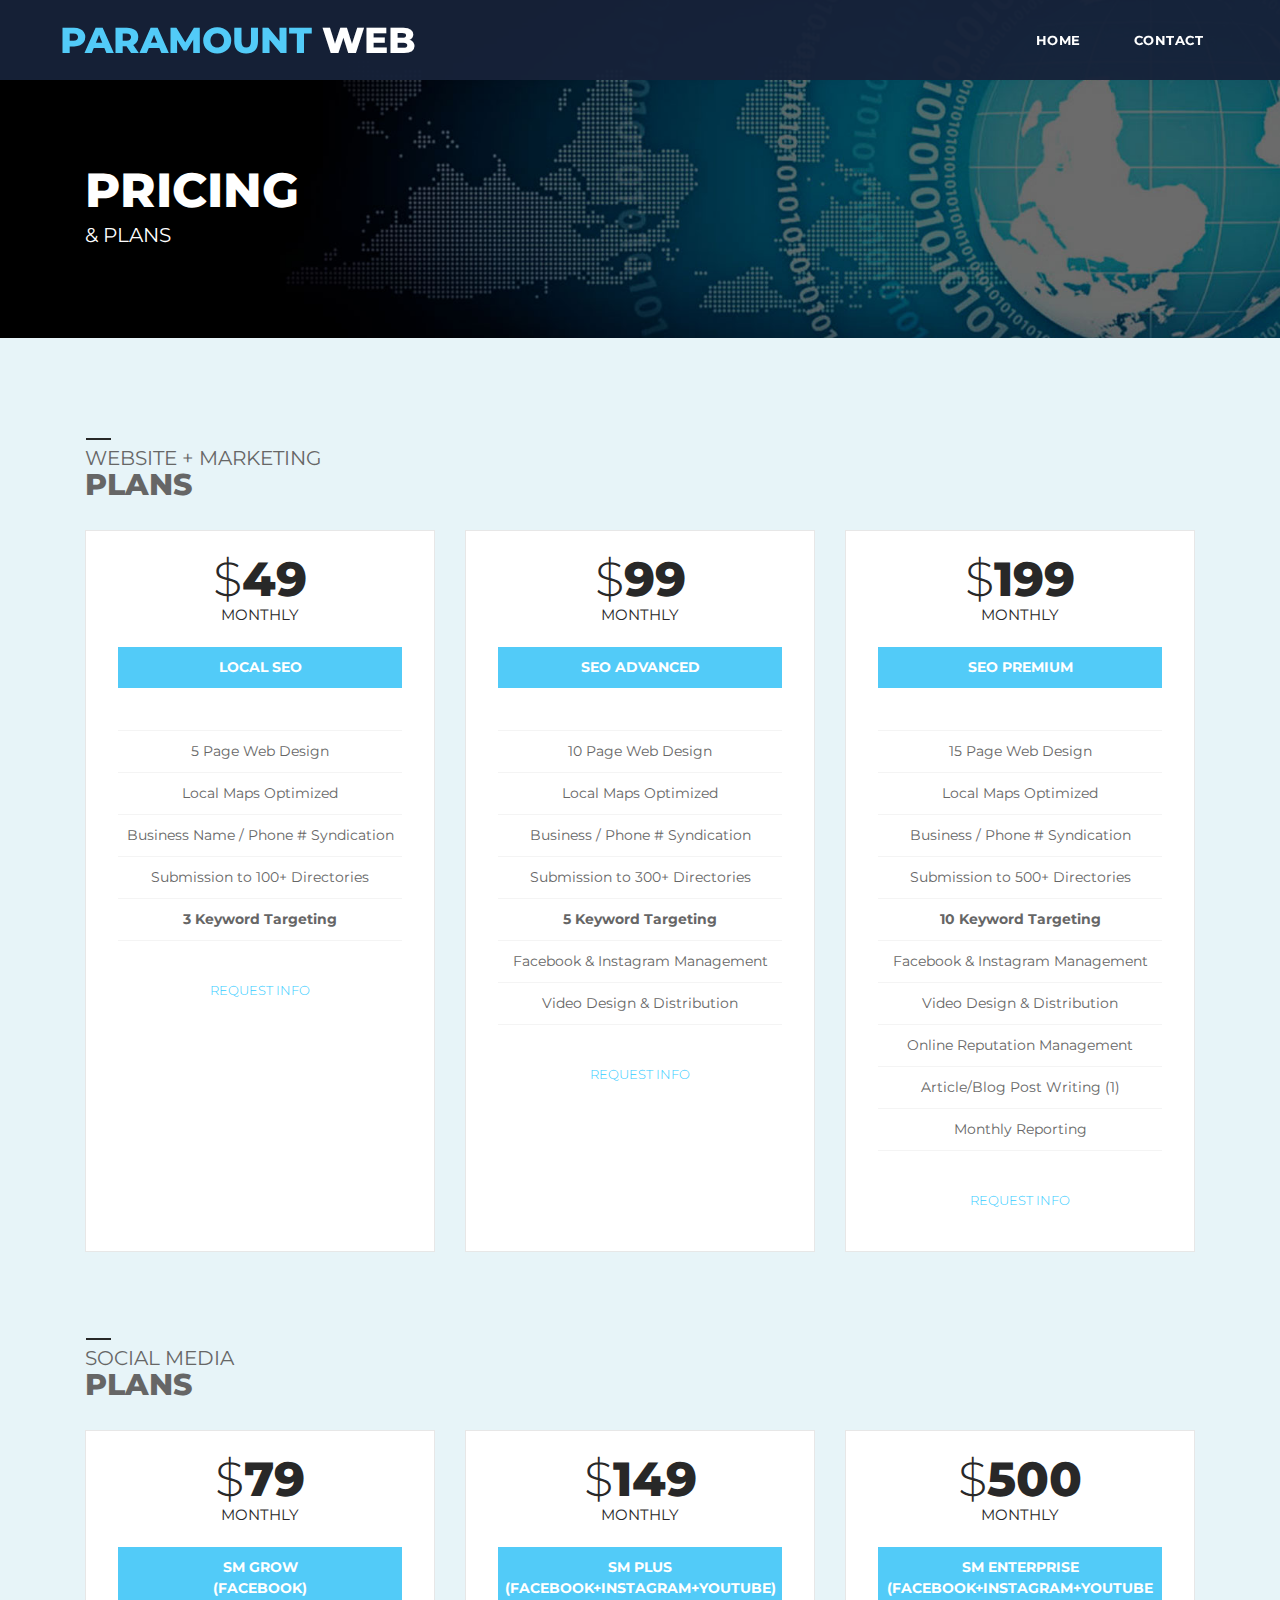
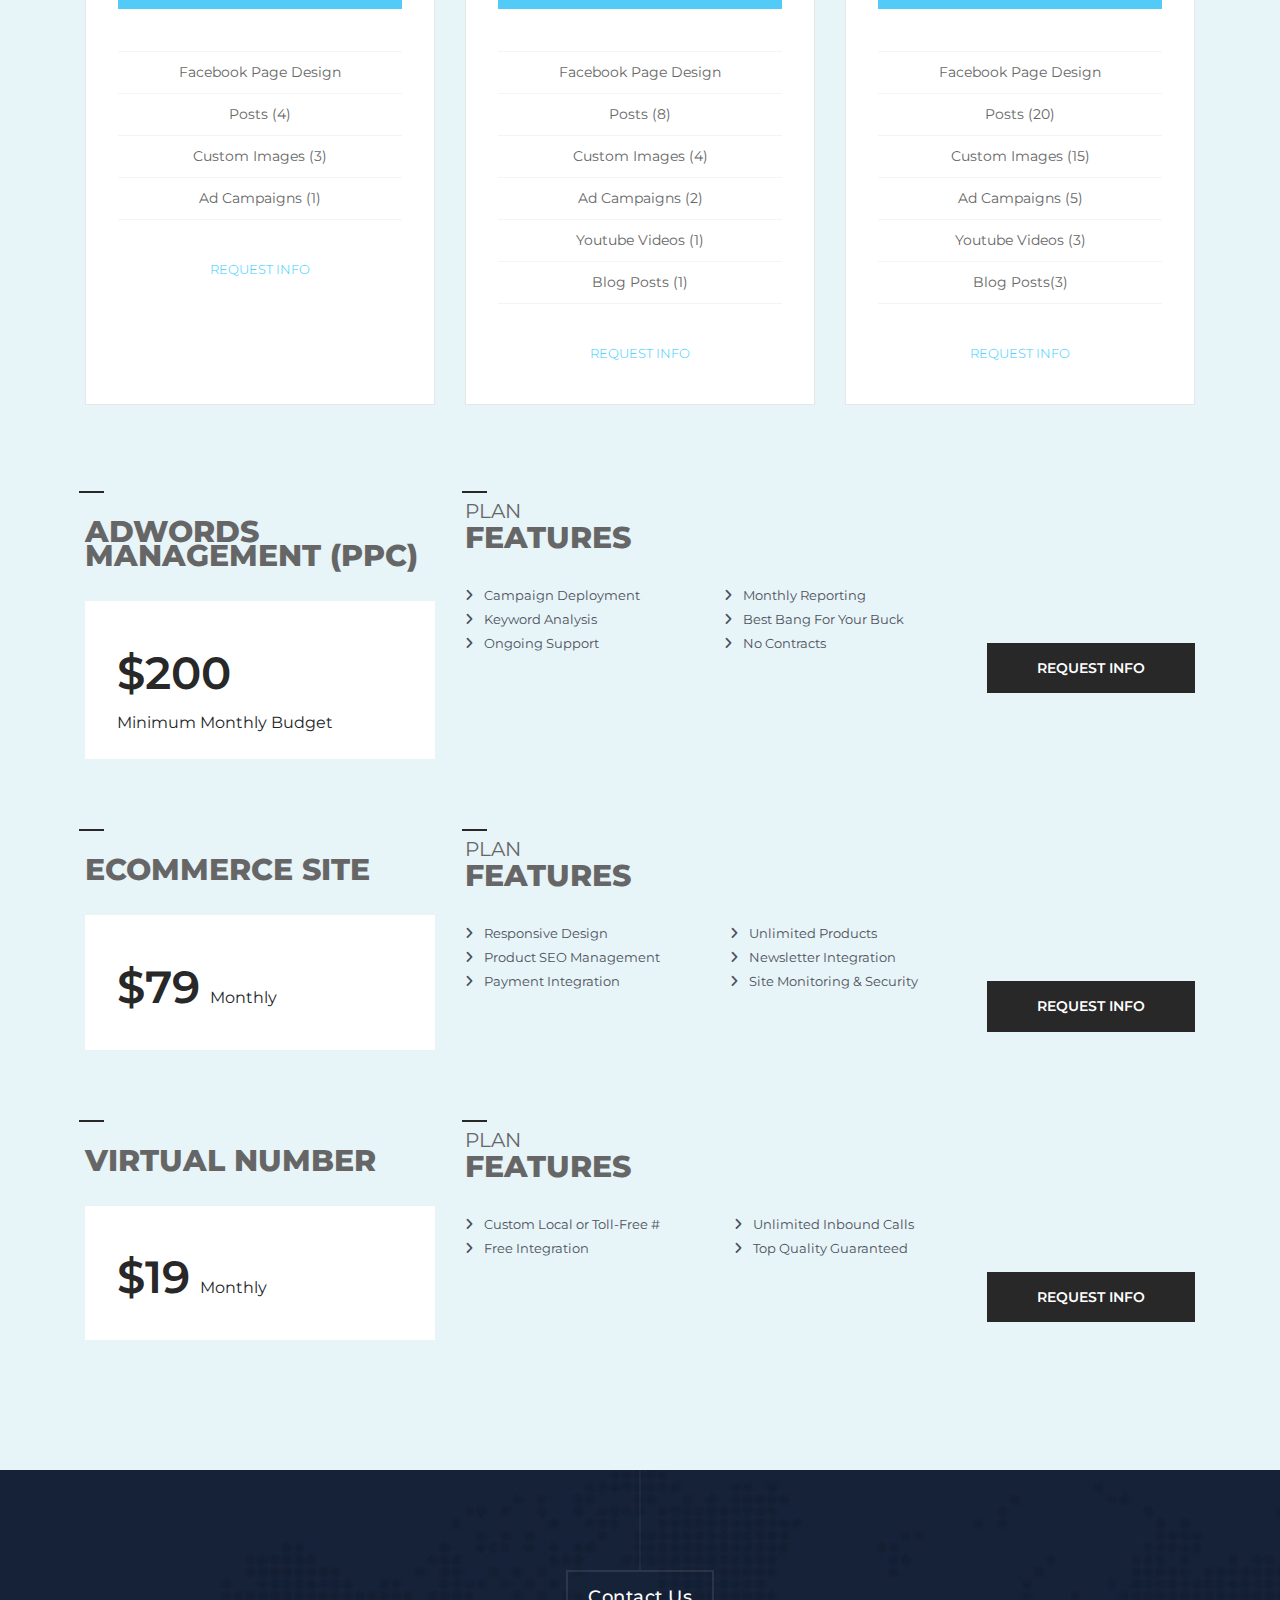
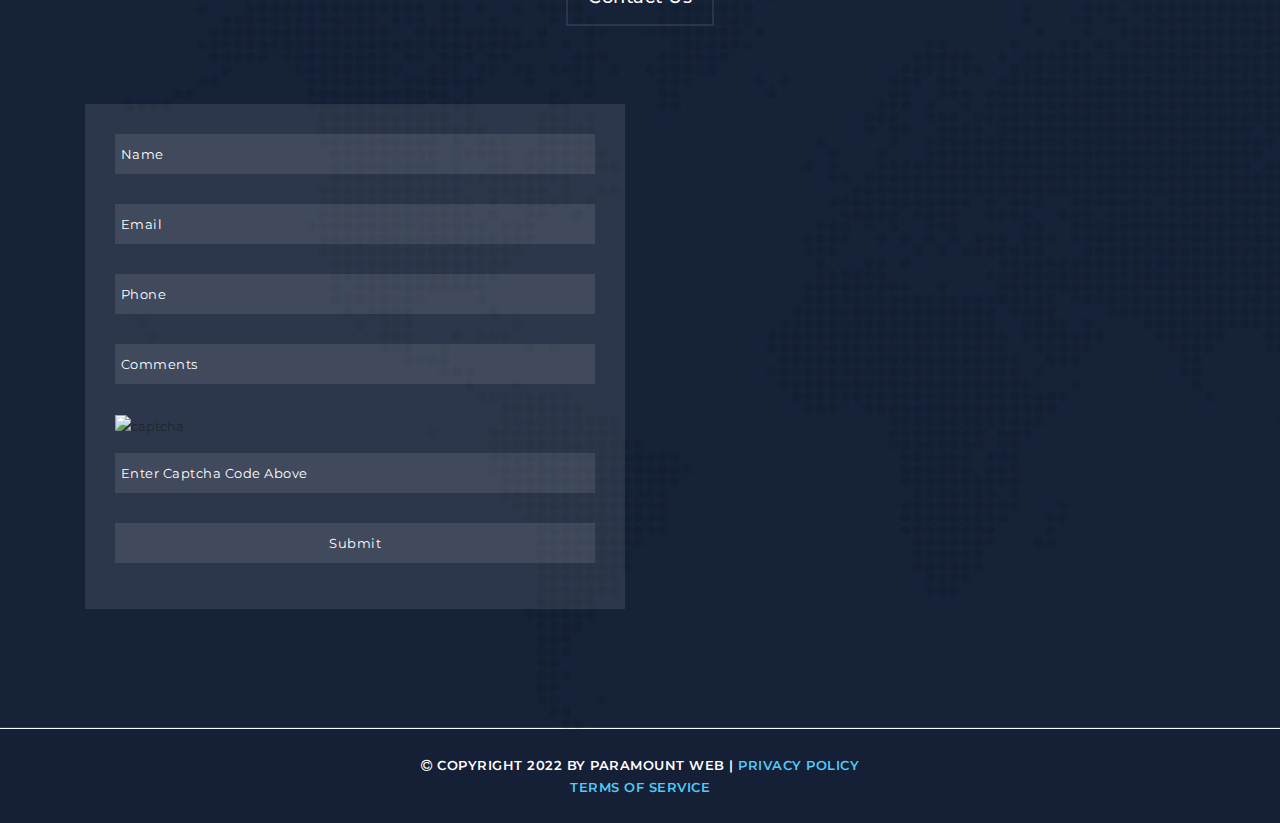
==== commit f1423c7a: "lastai change dherai vayo" ====
--- a/plans.html
+++ b/plans.html
@@ -32,12 +32,7 @@
     <nav id="menu" class="main-nav" role="navigation">
       <ul class="main-menu">
         <li><a href="index.html">Home</a></li>
-        <!-- <li><a href="#section2">About Us</a>
-        <li><a href="#section4">Services</a></li>
-        <li><a href="plans.html">Plans & Pricing</a></li>
-        <li><a href="#section5">Our Work</a></li>
-        <li><a href="#section7">Gallery</a></li>
-        <li><a href="#section6">Contact</a></li> -->
+        <li><a href="#section6">Contact</a></li>
       </ul>
     </nav>
   </header>
@@ -85,7 +80,7 @@
                 </ul>
                 <div class="reqInfo">
                   <p>&nbsp;</p>
-                  <p><a href="contact.html">REQUEST INFO </a></p>
+                  <p><a href="#section6">REQUEST INFO </a></p>
                 </div>
               </div>
             </div>
@@ -111,7 +106,7 @@
                 </ul>
                 <div class="reqInfo">
                   <p>&nbsp;</p>
-                  <p><a href="contact.html">REQUEST INFO </a></p>
+                  <p><a href="#section6">REQUEST INFO </a></p>
                 </div>
               </div>
             </div>
@@ -140,7 +135,7 @@
                 </ul>
                 <div class="reqInfo">
                   <p>&nbsp;</p>
-                  <p><a href="contact.html">REQUEST INFO </a></p>
+                  <p><a href="#section6">REQUEST INFO </a></p>
                 </div>
               </div>
             </div>
@@ -172,7 +167,7 @@
                 </ul>
                 <div class="reqInfo">
                   <p>&nbsp;</p>
-                  <p><a href="contact.html">REQUEST INFO </a></p>
+                  <p><a href="#section6">REQUEST INFO </a></p>
                 </div>
               </div>
             </div>
@@ -193,7 +188,7 @@
                 </ul>
                 <div class="reqInfo">
                   <p>&nbsp;</p>
-                  <p><a href="contact.html">REQUEST INFO </a></p>
+                  <p><a href="#section6">REQUEST INFO </a></p>
                 </div>
               </div>
             </div>
@@ -216,7 +211,7 @@
                 </ul>
                 <div class="reqInfo">
                   <p>&nbsp;</p>
-                  <p><a href="contact.html">REQUEST INFO </a></p>
+                  <p><a href="#section6">REQUEST INFO </a></p>
                 </div>
               </div>
             </div>
@@ -295,12 +290,12 @@
                   </ul>
                 </div>
 
-                <a class="but1" href="plans.html">Request Info</a>
-              </div>
-            </div>
-          </div>
-        </div>
-        <div class="virtualNumber section__padding">
+                <a class="but1" href="#section6">Request Info</a>
+              </div>
+            </div>
+          </div>
+        </div>
+        <div class="ecommerce  section__padding">
           <div class="row">
             <div class="col-md-4">
               <div class="section__title">
@@ -376,7 +371,7 @@
                   </ul>
                 </div>
 
-                <a class="but1" href="plans.html">Request Info</a>
+                <a class="but1" href="#section6">Request Info</a>
               </div>
             </div>
           </div>
@@ -443,7 +438,7 @@
                   </ul>
                 </div>
 
-                <a class="but1" href="plans.html">Request Info</a>
+                <a class="but1" href="#section6">Request Info</a>
               </div>
             </div>
           </div>
@@ -452,6 +447,54 @@
     </div>
   </div>
   <!-- main-end -->
+
+  <!-- contact -->
+  <section class="section contact" id="section6">
+    <div class="container">
+      <div class="row">
+        <div class="col-md-12">
+          <div class="section-heading">
+            <h2>Contact Us</h2>
+          </div>
+        </div>
+        <div class="col-md-6">
+
+          <!-- Do you need a working HTML contact-form script?
+                	
+                    Please visit https://templatemo.com/contact page -->
+
+          <form action="captcha.php" id="form1" method="post">
+            <p>
+              <input name="name" type="text" id="name" placeholder=" Name" required="">
+            </p>
+            <p>
+              <input name="email" type="text" id="email" placeholder=" Email" required="">
+            </p>
+            <p>
+              <input name="phone" type="text" id="phone" placeholder=" Phone" required="">
+            </p>
+            <p>
+              <input name="comments" type="text" id="comments" placeholder=" Comments" required="">
+            <p><img src="captcha_image.php" alt="captcha" /> </p>
+            <p>
+              <input name="captcha_input" type="text" placeholder=" Enter Captcha Code Above" required="">
+            </p>
+            <input name="submit" type="submit" value="Submit" class="submitBtn">
+            </p>
+          </form>
+        </div>
+        <div class="col-md-6">
+          <div id="map">
+            <iframe
+              src="https://www.google.com/maps/embed?pb=!1m18!1m12!1m3!1d2796.5696219470506!2d-73.5731226844414!3d45.49861077910137!2m3!1f0!2f0!3f0!3m2!1i1024!2i768!4f13.1!3m3!1m2!1s0x4cc91a42fbdf1727%3A0xca83275c870645a!2s1155%20Ren%C3%A9-L%C3%A9vesque%20Blvd%20W%20SUITE%3A%202500%2C%20Montreal%2C%20QC%20H3B%202K4!5e0!3m2!1sen!2sca!4v1654412650381!5m2!1sen!2sca"
+              width="100%" height="422" style="border:0;" allowfullscreen="" loading="lazy"
+              referrerpolicy="no-referrer-when-downgrade"></iframe>
+          </div>
+        </div>
+      </div>
+    </div>
+  </section>
+  <!-- contact-end -->
 
   <!--footer-->
   <footer>
--- a/css/style.css
+++ b/css/style.css
@@ -968,6 +968,7 @@
   font-size: 70px;
   position: relative;
   top: -5px;
+  color: rgba(22, 34, 57, 0.95);
 }
 section.gallery .owl-nav button:focus {
   outline: none;
